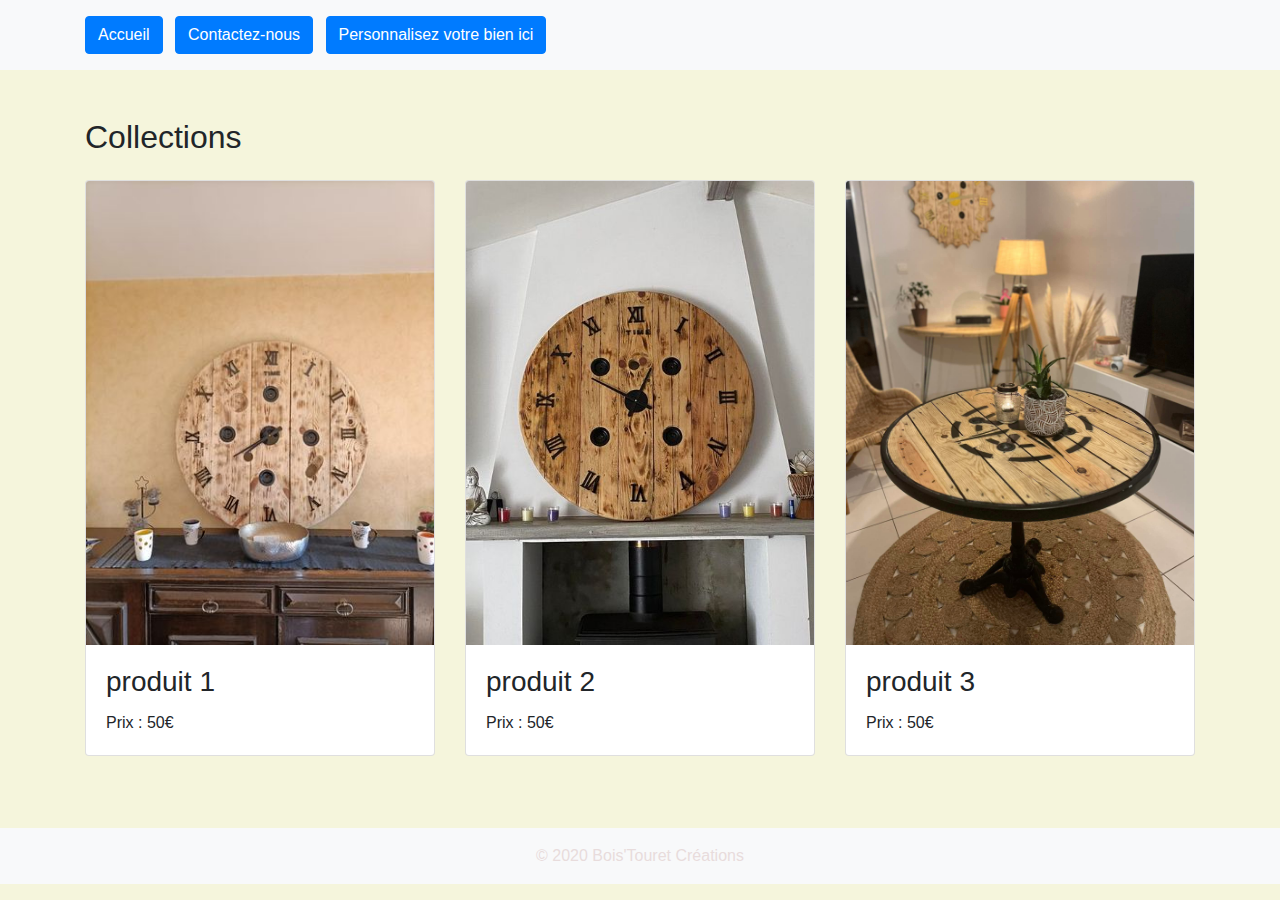
==== explorer.html @ 1bfc6e1e "depot de ma vitrine" ====
<!DOCTYPE html>
<html lang="fr">
<head>
    <meta charset="UTF-8">
    <meta name="viewport" content="width=device-width, initial-scale=1.0">
    <title>Explorer - Bois'Touret Créations</title>
    <link rel="stylesheet" href="https://maxcdn.bootstrapcdn.com/bootstrap/4.5.2/css/bootstrap.min.css">
    <link rel="stylesheet" href="styles.css">
</head>
<body>
    <header class="bg-light py-3">
        <div class="container">
            <a href="index.html" class="btn btn-primary">Accueil</a>
            <a href="contact.html" class="btn btn-primary ml-2">Contactez-nous</a>
            <a href="personnalisation.html" class="btn btn-primary ml-2">Personnalisez votre bien ici</a>
        </div>
    </header>

    <main class="py-5">
        <div class="container">
            <section class="browse-products">
                <h2 class="mb-4">Collections</h2>
            </section>

            <section class="row product-list">
                <div class="col-md-4 mb-4">
                    <div class="card">
                        <img src="explorer/2.jpg" class="card-img-top" alt="Produit 1">
                        <div class="card-body">
                            <h3 class="card-title">produit 1</h3>
                            <p class="card-text">Prix : 50€</p>
                        </div>
                    </div>
                </div>
                <div class="col-md-4 mb-4">
                    <div class="card">
                        <img src="explorer/3.jpg" class="card-img-top" alt="Produit 2">
                        <div class="card-body">
                            <h3 class="card-title">produit 2</h3>
                            <p class="card-text">Prix : 50€</p>
                        </div>
                    </div>
                </div>
                <div class="col-md-4 mb-4">
                    <div class="card">
                        <img src="explorer/4.jpg" class="card-img-top" alt="Produit 3">
                        <div class="card-body">
                            <h3 class="card-title">produit 3</h3>
                            <p class="card-text">Prix : 50€</p>
                        </div>
                    </div>
                </div>
            </section>
        </div>
    </main>

    <footer class="bg-light py-3">
        <div class="container">
            <p class="m-0 text-center">© 2020 Bois'Touret Créations</p>
        </div>
    </footer>

    <script src="scripts.js"></script>
</body>
</html>
---- styles.css ----
* {
  margin: 0;
  padding: 0;
  box-sizing: border-box;
}

body {
  
  background-color: #F5F5DC;
}

header {
  background-color:  #EAE0C8;
  color: #fff;
  padding: 12px 0;
}

.header-container {
  display: flex;
  justify-content: space-between;
  align-items: center;
  max-width: 1200px;
  margin: 0 auto;
  padding: 0 20px;
  box-shadow: 0px 2px 4px rgba(0, 0, 0, 0.1);
  background-color: #D2B48C;
}

header ul button {
  background-color: white;
  color: black; 
  padding: 10px 20px;
  border: none;
  border-radius: 5px;
  font-size: 16px;
  cursor: pointer;
  transition: background-color 0.3s;
  font-weight: bold;
  font-family: 'Roboto', sans-serif;
  margin-right: 20px;
  margin-top: 2px;
}

header ul button:hover {
  background-color: #45a049;
}


h1 {
  font-size: 30px;
}

nav ul {
  list-style-type: none;
}

nav ul li {
  display: inline;
  margin-right: 20px;
}

nav ul li a {
  color: #fff;
  text-decoration: none;
  font-size: 18px;
}

.logo-container {
  display: flex;
  align-items: center;
  justify-content: space-between;
  max-width: 1200px;
  padding: 0 20px;
  padding-right: 0px;
  margin-top: 100px
}

.logo-container img {
  width: 50%;
  height: 400px;
}

.welcome-message {
  text-align: left;
  padding-left: 100px;
  color: #000;
  font-size: 30px;
  margin-top: 20px;
}

.welcome-message p {
  margin-bottom: 10px;
  margin: top 20px; ;
}

footer {
  color: #e8dcdc;
  text-align: center;
  background-color: #EAE0C8;
  padding: 20px 0;
}

.social-icons a {
  text-decoration: none;
  font-size: 20px;
  margin-right: 10px;
}

.social-icons {
  margin-top: 20px;
}

.social-icons a.facebook {
  color: #3b5998;
}

.social-icons a.instagram {
  color: #e4405f;
}

.social-icons a.pinterest {
  color: #bd081c;
}


.background-images {
  display: grid;
  grid-template-columns: repeat(3, 1fr);
  gap: 10px;
  padding: 20px;
  max-width: 1200px;
  margin: 0 auto;
}

.background-image {
  width: 100%;
  height: 300px;
  background-size: cover;
  background-position: center;
  border-radius: 15px;
  cursor: pointer;
  transition: transform 0.3s ease;
}

.background-image:hover {
  transform: scale(1.1);
}

.background-image.H1 {
  background-image: url('image-back/H1.jpg');
}

.background-image.H2 {
  background-image: url('image-back/H2.jpg');
}

.background-image.H4 {
  background-image: url('image-back/H4.jpg');
}

.background-image.T1 {
  background-image: url('image-back/T1.jpg');
}

.background-image.T2 {
  background-image: url('image-back/T2.jpg');
}
.background-image.T3 {
  background-image: url('image-back/T3.jpg');
}

.image-description-container {
  position: relative;
  text-align: center;
  margin-top: 20px;
}

.image-description {
  position: absolute;
  bottom: 0;
  left: 50%;
  transform: translateX(-50%);
  color: black;
  font-size: 18px;
}

.panier-container {
  display: flex;
  align-items: center;
  margin-right: 20px;
}

.panier-container a {
  text-decoration: none;
  color: inherit;
}

.image-grid {
  display: flex;
  flex-wrap: wrap;
  justify-content:left;
  gap: 20px;
}

.image-grid img {
  width: 300px;
  height: auto;
}

.panier-containerr {
  position: fixed;
  top: 20px;
  right: 20px;
}

.panier-link {
  color: rgb(244, 240, 240);
  font-size: 24px;
  text-decoration: none;
}

.cart-container {
  margin-bottom: 3.125rem;
  font-size: 2.1875rem;
  padding-top: 30px;
}

#cart-items {
  box-shadow: 0px 2px 4px rgba(243, 241, 241, 0.1);
  padding: 20px;
}

button {
  margin-top: 20px;
  padding: 10px 20px;
  font-size: 16px;
  font-weight: bold;
  background-color: black;
  color: white;
  border: none;
  border-radius: 5px;
  cursor: pointer;
  transition: background-color 0.3s;
}

button:hover {
  background-color: #45a049;
}
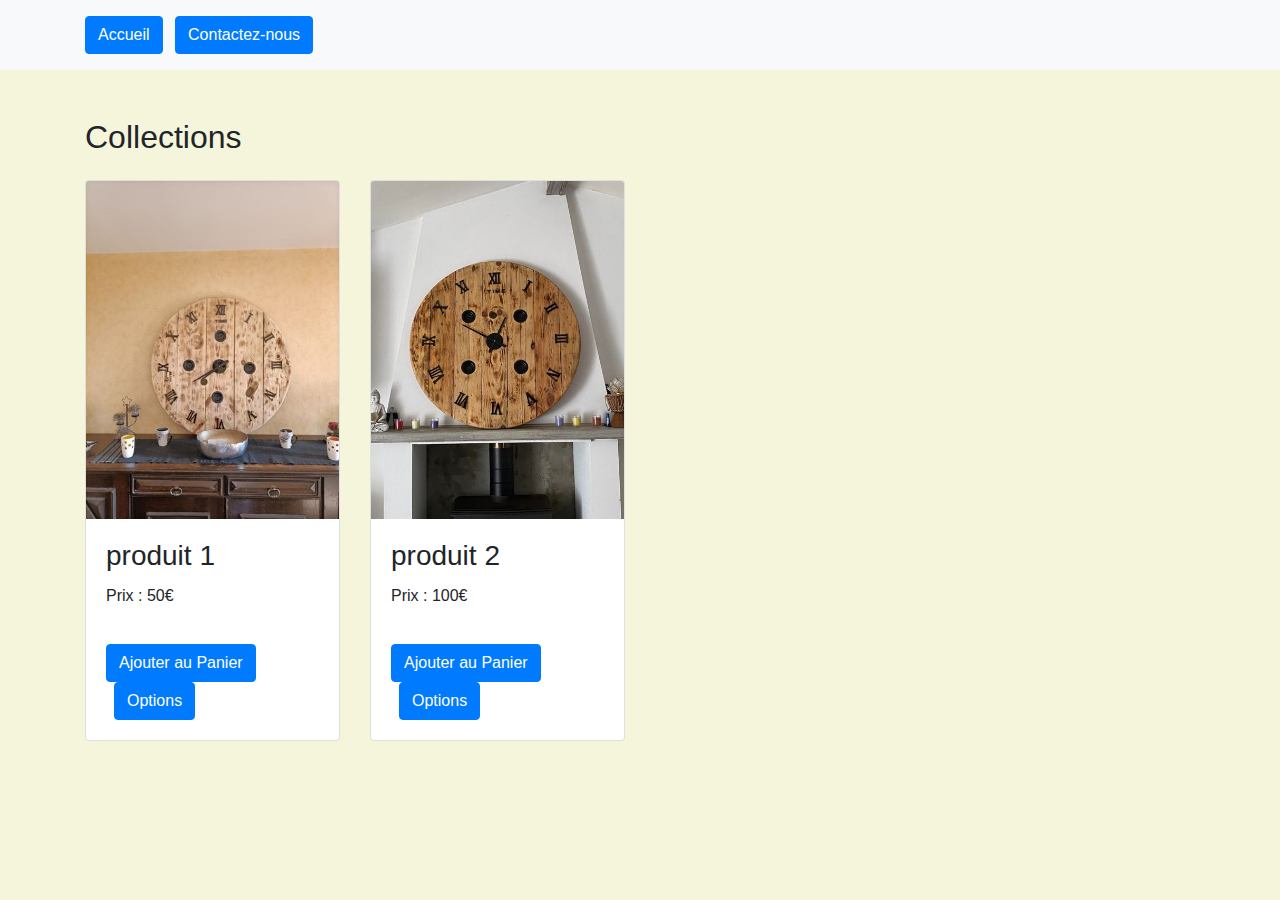
==== commit 2a483cd9: "mise à jour" ====
--- a/explorer.html
+++ b/explorer.html
@@ -12,7 +12,10 @@
         <div class="container">
             <a href="index.html" class="btn btn-primary">Accueil</a>
             <a href="contact.html" class="btn btn-primary ml-2">Contactez-nous</a>
-            <a href="personnalisation.html" class="btn btn-primary ml-2">Personnalisez votre bien ici</a>
+            <div class="panier-container">
+                <a href="panier.html"><i class="fas fa-shopping-basket"></i></a>
+            </div>
+            
         </div>
     </header>
 
@@ -23,43 +26,31 @@
             </section>
 
             <section class="row product-list">
-                <div class="col-md-4 mb-4">
+                <div class="col-md-3 mb-4"> 
                     <div class="card">
                         <img src="explorer/2.jpg" class="card-img-top" alt="Produit 1">
                         <div class="card-body">
                             <h3 class="card-title">produit 1</h3>
                             <p class="card-text">Prix : 50€</p>
+                            <button class="btn btn-primary add-to-cart-btn-product" data-price="50">Ajouter au Panier</button>
+                            <a href="option.html" class="btn btn-primary ml-2">Options</a>
                         </div>
                     </div>
                 </div>
-                <div class="col-md-4 mb-4">
+                <div class="col-md-3 mb-4"> 
                     <div class="card">
                         <img src="explorer/3.jpg" class="card-img-top" alt="Produit 2">
                         <div class="card-body">
                             <h3 class="card-title">produit 2</h3>
-                            <p class="card-text">Prix : 50€</p>
-                        </div>
-                    </div>
-                </div>
-                <div class="col-md-4 mb-4">
-                    <div class="card">
-                        <img src="explorer/4.jpg" class="card-img-top" alt="Produit 3">
-                        <div class="card-body">
-                            <h3 class="card-title">produit 3</h3>
-                            <p class="card-text">Prix : 50€</p>
+                            <p class="card-text">Prix : 100€</p>
+                            <button class="btn btn-primary add-to-cart-btn-product" data-price="100">Ajouter au Panier</button>
+                            <a href="option.html" class="btn btn-primary ml-2">Options</a>
                         </div>
                     </div>
                 </div>
             </section>
         </div>
     </main>
-
-    <footer class="bg-light py-3">
-        <div class="container">
-            <p class="m-0 text-center">© 2020 Bois'Touret Créations</p>
-        </div>
-    </footer>
-
-    <script src="scripts.js"></script>
+<script src="scripts.js"></script>
 </body>
 </html>
